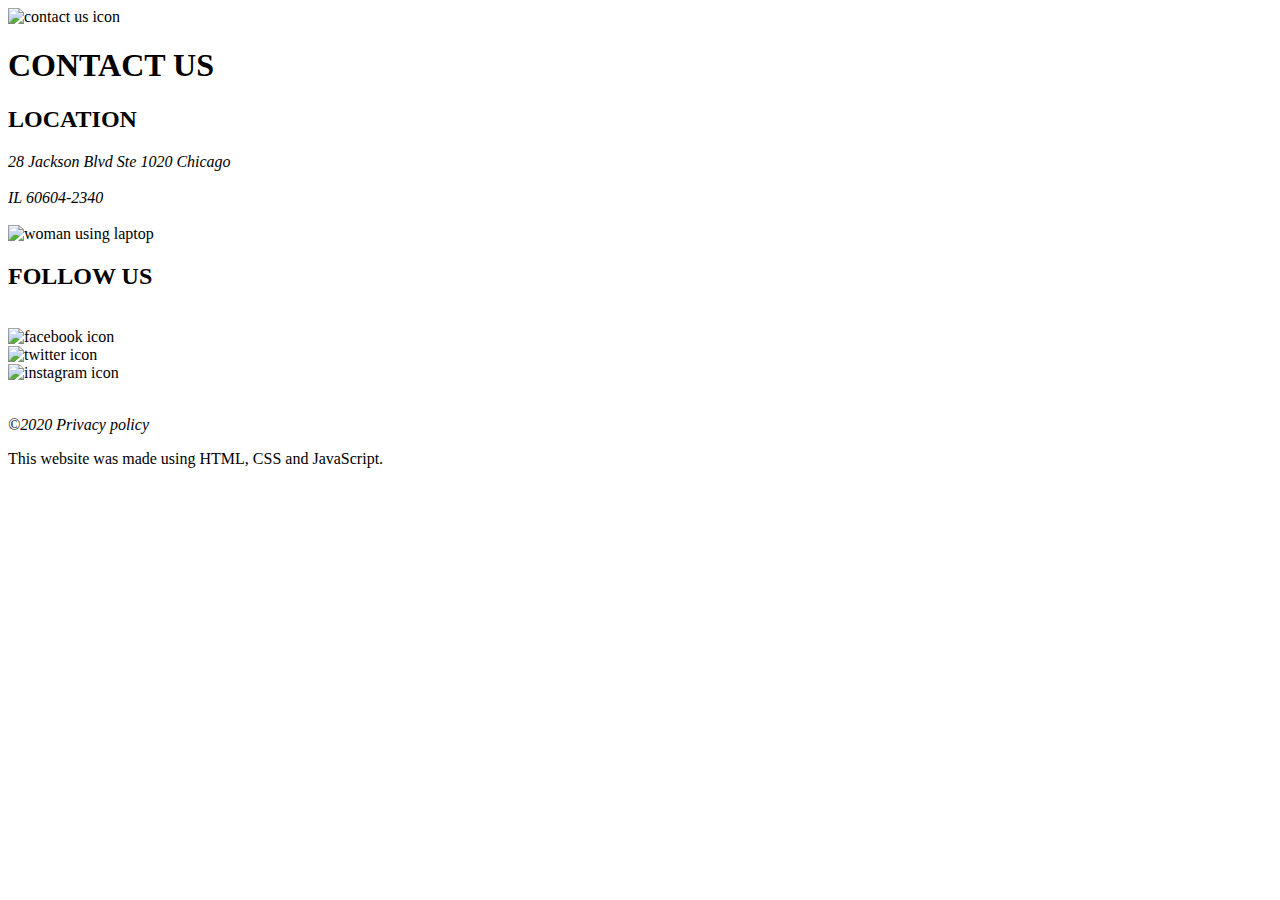
==== contact.html @ 9367f8d5 "Add files via upload" ====
<!DOCTYPE html>

<html lang="en">
    <head>
        <meta charset="UTF-8">
        <meta name="description" content="A simple contact page">
        <meta name="viewport" content="width=device-width,initial-scale=1.0">
        <link rel="stylesheet" href="css/main.css">
        <title>Contact</title>
    </head>

    <body>
        <header>
           <img class="iconlogo" src="img/contact-us.png" alt="contact us icon">
           <h1>CONTACT US</h1>
        </header>

        <main>
            <div class="divmain1">
                <h2>
                    LOCATION
                </h2>
                
                <address>
                    28 Jackson Blvd Ste 1020 Chicago
                </address>
                <br>

                <address>IL 60604-2340</address>

                <br>
                
                <img class="mainimg" src="img/woman-using-laptop.jpg" alt="woman using laptop">
            </div>
            
            <div class="divmain2">

                <h2>FOLLOW US</h2>
                <br>
                
                <img class="imgicons" src="img/facebook.png" alt="facebook icon"> <br>
                <img class="imgicons" src="img/twitter.png" alt="twitter icon"><br>
                <img class="imgicons" src="img/instagram.png" alt="instagram icon"><br>
                <br>

                <p><em>©2020 Privacy policy</em></p>
            </div>
        </main>

        <footer>
            <p>This website was made using HTML, CSS and JavaScript.</p>
        </footer>
    </body>
</html>
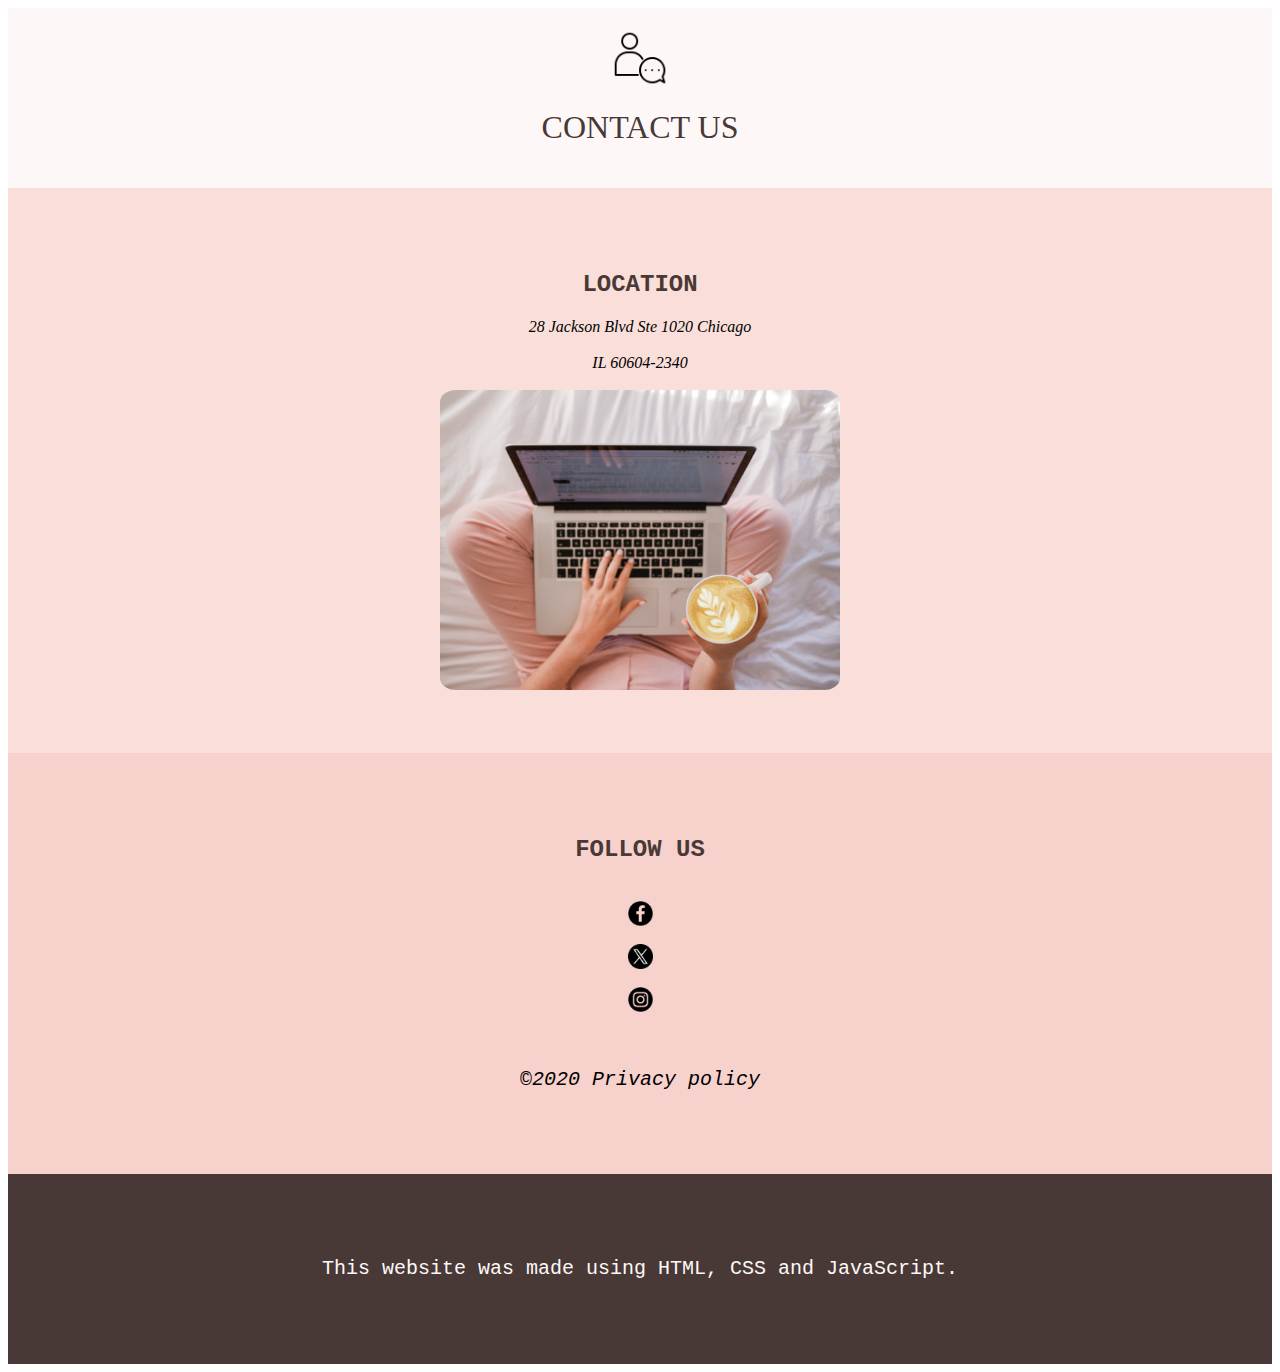
==== commit 713e7a18: "Update contact.html" ====
--- a/contact.html
+++ b/contact.html
@@ -6,7 +6,7 @@
         <meta charset="UTF-8">
         <meta name="description" content="A simple contact page">
         <meta name="viewport" content="width=device-width,initial-scale=1.0">
-        <link rel="stylesheet" href="css/main.css">
+        <link rel="stylesheet" href="main.css">
         <title>Contact</title>
     </head>
 
@@ -52,4 +52,4 @@
             <p>This website was made using HTML, CSS and JavaScript.</p>
         </footer>
     </body>
-</html>+</html>
--- a/main.css
+++ b/main.css
@@ -0,0 +1,204 @@
+header {
+    background-color:#fdf8f7; 
+    padding: 20px;
+}
+
+body {
+    background-color: white ;
+}
+
+.iconlogo {
+    height: 60px;
+    width: 60px;
+    margin-left: auto;
+    margin-right: auto;
+    display: block;
+}
+
+.divmain1 {
+    background-color: #f9deda;
+    padding: 5%;
+}
+
+.divmain2 {
+    background-color: #f7d1cb;
+    padding: 5%;
+}
+
+h1 {
+    text-align: center;
+    font-family: 'Times New Roman', Times, serif;
+    font-weight: lighter;
+    color: #493936;
+}
+
+h2 {
+    font-family: 'Courier New', Courier, monospace;
+    font-weight:bolder;
+    color: #493936;
+    text-align: center;
+}
+
+.mainimg {
+    height: 300px;
+    width: 400px;
+    margin-left: auto;
+    margin-right: auto;
+    display: block;
+    border-radius: 4%;
+    max-width: 100%;
+    display: flex;
+    object-fit: cover;
+}
+
+address {
+    text-align: center;
+}
+
+.imgicons {
+    margin-left: auto;
+    margin-right: auto;
+    display:block;
+    width: 25px;
+    height: 25px;
+}
+
+footer {
+    background-color: #493936;
+    text-align: center;
+    color: #fdf8f7;
+    padding: 5%;
+    
+
+}
+
+p {
+    text-align: center;
+    font-family:'Courier New', Courier, monospace;
+    font-size: 20px;
+    font-weight: lighter;
+}
+
+.colorcoffee {
+    color: #493936;
+}
+
+button {
+  border-radius: 2px;
+  border-color:#493936;
+  background-color:#fdf8f7;
+  padding: 15px;
+  color:#493936;
+  margin-left: auto;
+  margin-right: auto;
+  display: block;
+  max-width: 100%;
+  font-family: 'Times New Roman', Times, serif;
+  font-weight: bolder;
+}
+
+.slideshow-container {
+    max-width: 1000px;
+    position: relative;
+    margin: auto;
+  }
+
+  .mySlides {
+    display:none;
+  }
+
+  .prev, .next {
+    cursor: pointer;
+    position: absolute;
+    top: 50%;
+    width: auto;
+    margin-top: -22px;
+    padding: 16px;
+    color: white;
+    font-weight: bold;
+    font-size: 18px;
+    transition: 0.6s ease;
+    border-radius: 0 3px 3px 0;
+    user-select: none;
+  }
+
+  .next {
+    right: 0;
+    border-radius: 3px 0 0 3px;
+  }
+
+  .prev:hover, .next:hover {
+    background-color:#493936;
+  }
+
+  .fade {
+    animation-name: fade;
+    animation-duration: 1.5s;
+  }
+
+  @keyframes fade {
+   from {opacity: .4}
+   to {opacity: 1}
+  }
+
+  .slideimg {
+    height: 350px;
+    width: 600px;
+    margin-left: auto;
+    margin-right: auto;
+    display: block;
+    border-radius: 4%;
+    max-width: 100%;
+}
+
+.icon-bar {
+    width: 90px;
+    background-color: #493936;
+}
+
+.active {
+    background-color: #fdf8f7;
+}
+
+.icon-bar a {
+    display:block;
+    text-align: center;
+    padding: 16px;
+    transition: all 0.3s ease;
+    color:#fdf8f7;
+    font-size: 36px;
+}
+
+.icon-bar a:hover {
+    background-color: #f7d1cb;
+}
+
+.flexgrid-container {
+    display: flex;
+    justify-content: center;
+    flex-direction: row;
+    flex-wrap: wrap;
+}
+
+.flex-img {
+    display: flex;
+    justify-content: center;
+    width: 100px;
+    height: 100px;
+    flex-direction: row;
+    padding: 50px;
+
+}
+
+h3 {
+    font-family: 'Courier New', Courier, monospace;
+    font-weight:bolder;
+    color: #493936;
+    text-align: center;
+}
+
+.div-background {
+    background-image: url(../img/abstract-pink.jpg);
+    background-size: cover;
+    max-width: 100%;
+}
